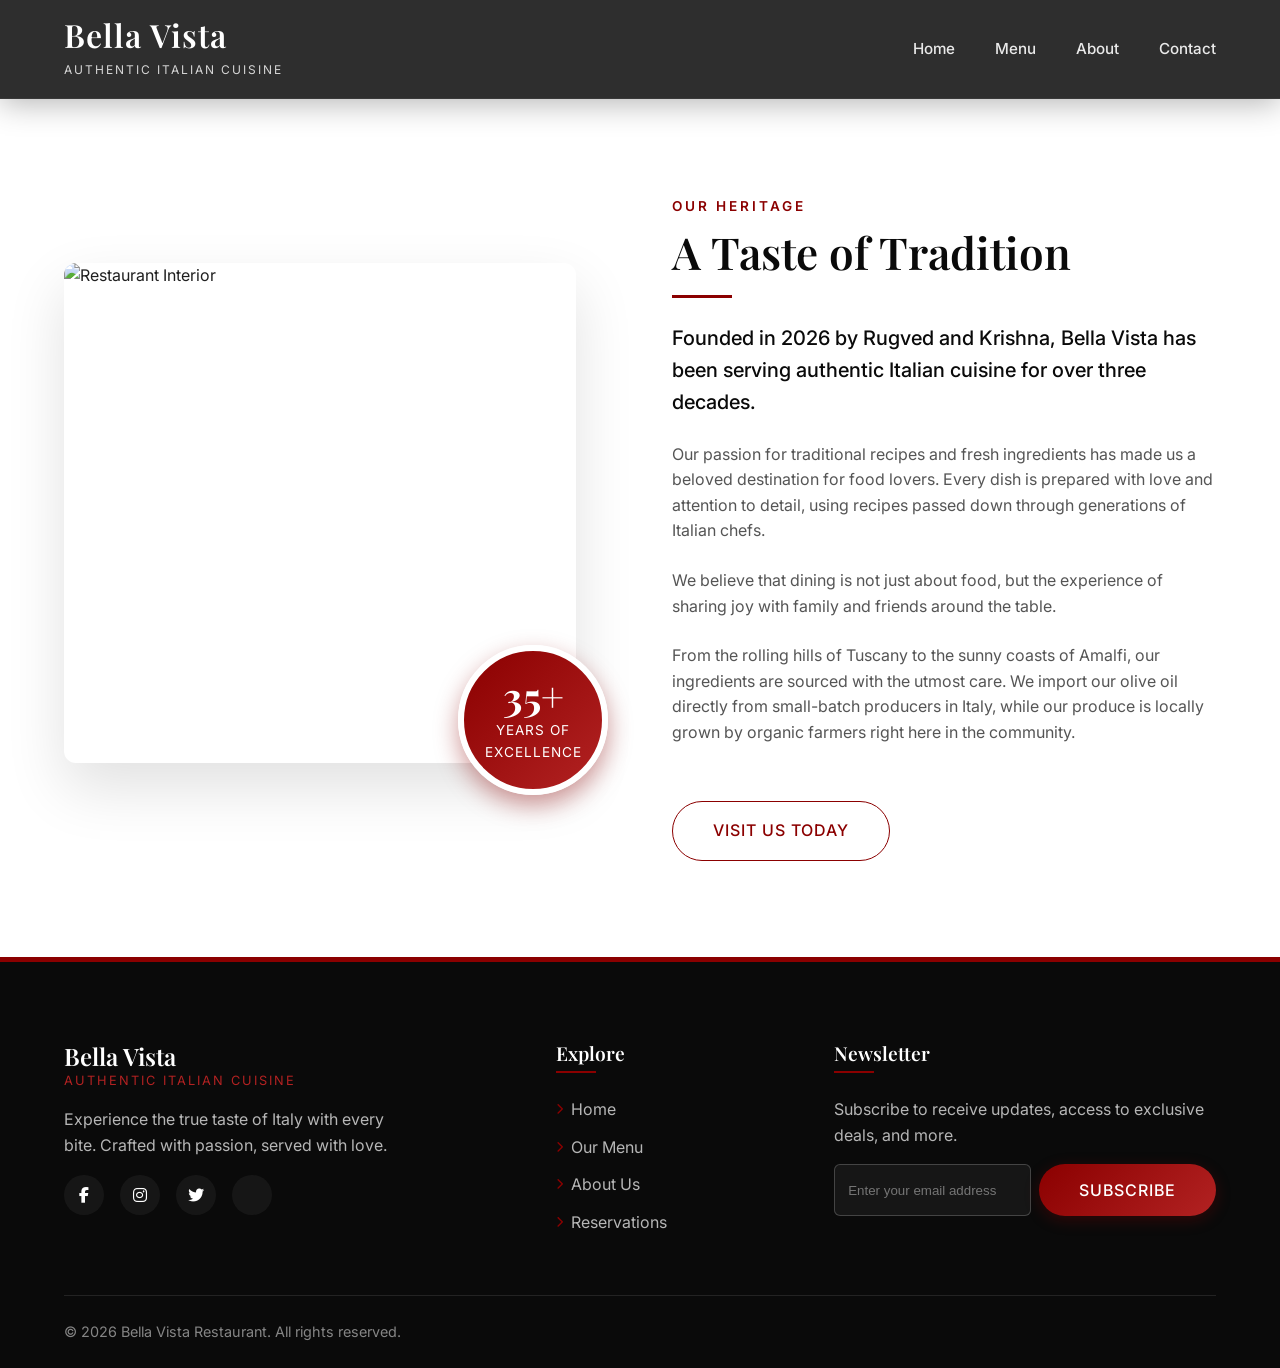
==== about.html @ b9aa0bcc "Changes made" ====
<!DOCTYPE html>
<html lang="en">

<head>
    <meta charset="UTF-8">
    <meta name="viewport" content="width=device-width, initial-scale=1.0">
    <meta name="description"
        content="About Bella Vista - Discover the history and passion behind our Authentic Italian Restaurant.">
    <title>About Us | Bella Vista</title>

    <!-- Google Fonts -->
    <link rel="preconnect" href="https://fonts.googleapis.com">
    <link rel="preconnect" href="https://fonts.gstatic.com" crossorigin>
    <link
        href="https://fonts.googleapis.com/css2?family=Inter:wght@300;400;500;600&family=Playfair+Display:ital,wght@0,400;0,600;0,700;1,400&display=swap"
        rel="stylesheet">

    <!-- Font Awesome -->
    <link rel="stylesheet" href="https://cdnjs.cloudflare.com/ajax/libs/font-awesome/6.4.0/css/all.min.css">

    <link rel="stylesheet" href="style.css">
    <!-- Add padding specifically for non-hero pages to offset the fixed header -->
    <style>
        main {
            padding-top: 100px;
            background-color: var(--white);
        }
    </style>
</head>

<body>
    <header class="header scrolled">
        <div class="container">
            <nav class="navbar">
                <div class="logo">
                    <h1>Bella Vista</h1>
                    <span class="tagline">Authentic Italian Cuisine</span>
                </div>

                <ul class="nav-links">
                    <li><a href="index.html">Home</a></li>
                    <li><a href="menu.html">Menu</a></li>
                    <li><a href="about.html">About</a></li>
                    <li><a href="contact.html">Contact</a></li>
                </ul>

                <button class="mobile-menu-btn" aria-label="Toggle Navigation">
                    <i class="fas fa-bars"></i>
                </button>
            </nav>
        </div>
    </header>

    <main>
        <!-- About Section -->
        <section id="About" class="about reveal active">
            <div class="container">
                <div class="about-content">
                    <div class="about-image-wrapper">
                        <div class="about-image">
                            <img src="https://images.unsplash.com/photo-1517248135467-4c7edcad34c4?ixlib=rb-4.1.0&auto=format&fit=crop&q=80&w=1170"
                                alt="Restaurant Interior">
                        </div>
                        <div class="experience-badge">
                            <span class="years">35+</span>
                            <span class="text">Years of<br>Excellence</span>
                        </div>
                    </div>
                    <div class="about-text">
                        <span class="subtitle">Our Heritage</span>
                        <h2 class="section-title">A Taste of Tradition</h2>
                        <div class="divider-left"></div>
                        <p class="intro">Founded in 2026 by Rugved and Krishna, Bella Vista has been serving authentic
                            Italian cuisine for over three decades.</p>
                        <p>Our passion for traditional recipes and fresh ingredients has made us a beloved destination
                            for food lovers. Every dish is prepared with love and attention to detail, using recipes
                            passed down through generations of Italian chefs.</p>
                        <p>We believe that dining is not just about food, but the experience of sharing joy with family
                            and friends around the table.</p>

                        <!-- Extended About Text for standalone page -->
                        <p style="margin-top: 1.5rem; color: var(--text-muted);">From the rolling hills of Tuscany to
                            the sunny coasts of Amalfi, our ingredients are sourced with the utmost care. We import our
                            olive oil directly from small-batch producers in Italy, while our produce is locally grown
                            by organic farmers right here in the community.</p>

                        <a href="contact.html" class="btn btn-outline" style="margin-top: 2rem;">Visit Us Today</a>
                    </div>
                </div>
            </div>
        </section>
    </main>

    <footer class="footer">
        <div class="container">
            <div class="footer-content">
                <div class="footer-section brand-section">
                    <h2>Bella Vista</h2>
                    <span class="tagline">Authentic Italian Cuisine</span>
                    <p class="brand-desc">Experience the true taste of Italy with every bite. Crafted with passion,
                        served with love.</p>
                    <div class="social-links">
                        <a href="#" class="social-link" aria-label="Facebook"><i class="fab fa-facebook-f"></i></a>
                        <a href="#" class="social-link" aria-label="Instagram"><i class="fab fa-instagram"></i></a>
                        <a href="#" class="social-link" aria-label="Twitter"><i class="fab fa-twitter"></i></a>
                        <a href="#" class="social-link" aria-label="TripAdvisor"><i class="fab fa-tripadvisor"></i></a>
                    </div>
                </div>

                <div class="footer-section">
                    <h4>Explore</h4>
                    <ul class="footer-links">
                        <li><a href="index.html"><i class="fas fa-chevron-right"></i> Home</a></li>
                        <li><a href="menu.html"><i class="fas fa-chevron-right"></i> Our Menu</a></li>
                        <li><a href="about.html"><i class="fas fa-chevron-right"></i> About Us</a></li>
                        <li><a href="contact.html"><i class="fas fa-chevron-right"></i> Reservations</a></li>
                    </ul>
                </div>

                <div class="footer-section">
                    <h4>Newsletter</h4>
                    <p>Subscribe to receive updates, access to exclusive deals, and more.</p>
                    <form class="newsletter-form">
                        <input type="email" placeholder="Enter your email address" required aria-label="Email Address">
                        <button type="submit" class="btn btn-primary">Subscribe</button>
                    </form>
                </div>
            </div>

            <div class="footer-bottom">
                <p>&copy; <span id="year">2024</span> Bella Vista Restaurant. All rights reserved.</p>
            </div>
        </div>
    </footer>

    <script>
        document.getElementById('year').textContent = new Date().getFullYear();

        const mobileBtn = document.querySelector('.mobile-menu-btn');
        const navLinks = document.querySelector('.nav-links');

        if (mobileBtn) {
            mobileBtn.addEventListener('click', () => {
                navLinks.classList.toggle('active');
            });
        }
    </script>
</body>

</html>
---- style.css ----
/* --- CSS VARIABLES --- */
:root {
    /* Color Palette */
    --primary: #8b0000;
    /* Richer, deeper red */
    --primary-light: #b22222;
    --primary-dark: #660000;
    --secondary: #0a0a0a;
    /* Deeper Almost black */
    --dark-bg: #111111;
    --light-bg: #fdfbf7;
    /* Warmer Cream */
    --white: #ffffff;
    --accent: #d4af37;
    /* Gold accent for luxury feel */

    /* Text Colors */
    --text-dark: #1f1f1f;
    --text-muted: #555555;
    --text-light: #f5f5f5;

    /* Typography */
    --font-heading: 'Playfair Display', serif;
    --font-body: 'Inter', sans-serif;

    /* Layout */
    --max-width: 1200px;
    --border-radius: 12px;
    --border-radius-sm: 6px;

    /* Effects */
    --shadow-sm: 0 4px 12px rgba(0, 0, 0, 0.03);
    --shadow-md: 0 10px 40px rgba(0, 0, 0, 0.08);
    --shadow-lg: 0 25px 60px rgba(0, 0, 0, 0.12);
    --transition-fast: 0.2s cubic-bezier(0.16, 1, 0.3, 1);
    --transition-normal: 0.4s cubic-bezier(0.16, 1, 0.3, 1);
    --transition-slow: 0.7s cubic-bezier(0.16, 1, 0.3, 1);
}

/* --- RESET & GLOBAL --- */
* {
    margin: 0;
    padding: 0;
    box-sizing: border-box;
}

html {
    scroll-behavior: smooth;
}

body {
    font-family: var(--font-body);
    line-height: 1.6;
    color: var(--text-dark);
    background-color: var(--light-bg);
    overflow-x: hidden;
}

h1,
h2,
h3,
h4,
h5,
h6 {
    font-family: var(--font-heading);
    color: var(--secondary);
    font-weight: 600;
    line-height: 1.2;
}

a {
    text-decoration: none;
    color: inherit;
    transition: var(--transition-normal);
}

ul {
    list-style: none;
}

img {
    max-width: 100%;
    height: auto;
    display: block;
}

.container {
    max-width: var(--max-width);
    margin: 0 auto;
    padding: 0 24px;
}

/* --- TYPOGRAPHY UTILS --- */
.subtitle {
    display: block;
    font-family: var(--font-body);
    color: var(--primary);
    text-transform: uppercase;
    letter-spacing: 3px;
    font-size: 0.85rem;
    font-weight: 600;
    margin-bottom: 0.5rem;
}

.section-header {
    text-align: center;
    margin-bottom: 4rem;
}

.section-title {
    font-size: 2.75rem;
    margin-bottom: 1rem;
}

.divider {
    width: 60px;
    height: 3px;
    background-color: var(--primary);
    margin: 0 auto 1.5rem;
}

.divider-left {
    width: 60px;
    height: 3px;
    background-color: var(--primary);
    margin: 0 0 1.5rem 0;
}

.section-description {
    max-width: 600px;
    margin: 0 auto;
    color: var(--text-muted);
    font-size: 1.1rem;
}

/* --- BUTTONS --- */
.btn {
    display: inline-flex;
    align-items: center;
    justify-content: center;
    padding: 1rem 2.5rem;
    border-radius: 50px;
    font-weight: 500;
    font-family: var(--font-body);
    letter-spacing: 1px;
    transition: var(--transition-normal);
    cursor: pointer;
    border: none;
    font-size: 1rem;
    gap: 0.5rem;
    text-transform: uppercase;
}

.btn-primary {
    background: linear-gradient(135deg, var(--primary), var(--primary-light));
    color: var(--white);
    box-shadow: 0 4px 15px rgba(139, 0, 0, 0.3);
}

.btn-primary:hover {
    transform: translateY(-3px) scale(1.02);
    box-shadow: 0 10px 25px rgba(139, 0, 0, 0.4);
    color: var(--white);
}

.btn-secondary {
    background-color: transparent;
    color: var(--white);
    border: 1px solid rgba(255, 255, 255, 0.6);
    backdrop-filter: blur(5px);
}

.btn-secondary:hover {
    background-color: var(--white);
    color: var(--secondary);
    transform: translateY(-3px) scale(1.02);
    border-color: var(--white);
    box-shadow: 0 10px 25px rgba(255, 255, 255, 0.2);
}

.btn-outline {
    background-color: transparent;
    color: var(--primary);
    border: 1px solid var(--primary);
}

.btn-outline:hover {
    background: linear-gradient(135deg, var(--primary), var(--primary-light));
    color: var(--white);
    transform: translateY(-3px) scale(1.02);
    box-shadow: 0 10px 25px rgba(139, 0, 0, 0.2);
    border-color: transparent;
}

.btn-block {
    width: 100%;
}

/* --- ANIMATIONS & HOVERS --- */
.card-hover {
    transition: var(--transition-normal);
}

.card-hover:hover {
    transform: translateY(-5px);
    box-shadow: var(--shadow-md);
}

/* Scroll Reveal (Without JS) */
.reveal {
    animation: fadeUp 1s ease-out forwards;
    opacity: 0;
}

@keyframes fadeUp {
    from {
        opacity: 0;
        transform: translateY(30px);
    }

    to {
        opacity: 1;
        transform: translateY(0);
    }
}

.reveal-delay-1 {
    animation-delay: 0.2s;
}

.reveal-delay-2 {
    animation-delay: 0.4s;
}

.reveal-delay-3 {
    animation-delay: 0.6s;
}

/* --- HEADER / NAVBAR --- */
.header {
    position: fixed;
    top: 0;
    left: 0;
    width: 100%;
    z-index: 1000;
    padding: 1.5rem 0;
    transition: var(--transition-normal);
    background: linear-gradient(to bottom, rgba(0, 0, 0, 0.8) 0%, rgba(0, 0, 0, 0) 100%);
}

.header.scrolled {
    background: rgba(10, 10, 10, 0.85);
    backdrop-filter: blur(16px);
    -webkit-backdrop-filter: blur(16px);
    border-bottom: 1px solid rgba(255, 255, 255, 0.05);
    padding: 1rem 0;
    box-shadow: 0 4px 30px rgba(0, 0, 0, 0.3);
}

.navbar {
    display: flex;
    justify-content: space-between;
    align-items: center;
}

.logo {
    color: var(--white);
}

.logo h1 {
    font-size: 2rem;
    color: var(--white);
    letter-spacing: 1px;
    margin-bottom: 0.1rem;
}

.logo .tagline {
    font-family: var(--font-body);
    font-size: 0.75rem;
    text-transform: uppercase;
    letter-spacing: 2px;
    opacity: 0.8;
}

.nav-links {
    display: flex;
    gap: 2.5rem;
}

.nav-links a {
    color: rgba(255, 255, 255, 0.9);
    font-weight: 500;
    font-size: 0.95rem;
    position: relative;
    padding-bottom: 4px;
}

.nav-links a::after {
    content: '';
    position: absolute;
    bottom: 0;
    left: 0;
    width: 0;
    height: 2px;
    background-color: var(--primary);
    transition: var(--transition-normal);
}

.nav-links a:hover {
    color: var(--white);
}

.nav-links a:hover::after {
    width: 100%;
}

.mobile-menu-btn {
    display: none;
    background: none;
    border: none;
    color: var(--white);
    font-size: 1.5rem;
    cursor: pointer;
}

/* --- HERO SECTION --- */
.hero {
    position: relative;
    min-height: 100vh;
    display: flex;
    align-items: center;
    justify-content: center;
    background-image: url('https://images.unsplash.com/photo-1614873636018-548106274e2a?ixlib=rb-4.1.0&auto=format&fit=crop&q=80&w=2070');
    background-size: cover;
    background-position: center;
    background-attachment: fixed;
    text-align: center;
    padding-top: 80px;
}

.hero-overlay {
    position: absolute;
    top: 0;
    left: 0;
    width: 100%;
    height: 100%;
    background: linear-gradient(to bottom, rgba(0, 0, 0, 0.7) 0%, rgba(0, 0, 0, 0.4) 100%);
}

.hero-content {
    position: relative;
    z-index: 1;
    max-width: 800px;
    padding: 0 20px;
    color: var(--white);
    animation: fadeInDown 1s ease-out forwards;
}

.hero-content {
    max-width: 800px;
    z-index: 2;
    padding: 2rem;
    position: relative;
}

.hero-content .welcome-text {
    display: block;
    font-family: var(--font-heading);
    font-style: italic;
    font-weight: 400;
    font-size: 1.8rem;
    color: var(--accent);
    margin-bottom: 1rem;
    letter-spacing: 2px;
}

.hero-content h2 {
    font-size: clamp(4rem, 8vw, 6rem);
    color: var(--white);
    margin-bottom: 1.5rem;
    letter-spacing: -1px;
    line-height: 1.05;
    text-shadow: 0 10px 30px rgba(0, 0, 0, 0.5);
}

.hero-content p {
    font-size: 1.25rem;
    color: rgba(255, 255, 255, 0.9);
    margin-bottom: 3rem;
    font-weight: 300;
    line-height: 1.7;
    max-width: 600px;
    margin-left: auto;
    margin-right: auto;
}

.hero-button {
    display: flex;
    justify-content: center;
    gap: 1.5rem;
}

/* --- MENU SECTION --- */
.menu {
    padding: 6rem 0;
    background-color: var(--light-bg);
}

.menu-filters {
    display: flex;
    justify-content: center;
    gap: 1rem;
    flex-wrap: wrap;
    margin-bottom: 3.5rem;
}

.filter-btn {
    background: transparent;
    border: 1px solid var(--text-muted);
    padding: 0.6rem 2rem;
    border-radius: 50px;
    font-size: 0.95rem;
    letter-spacing: 1px;
    color: var(--text-muted);
    cursor: pointer;
    transition: all var(--transition-normal);
    font-weight: 500;
    text-transform: uppercase;
}

.filter-btn:hover,
.filter-btn.active {
    background: var(--primary);
    color: var(--white);
    border-color: var(--primary);
    box-shadow: 0 5px 15px rgba(139, 0, 0, 0.2);
    transform: translateY(-2px);
}

.menu-grid {
    display: grid;
    grid-template-columns: repeat(auto-fill, minmax(320px, 1fr));
    gap: 2.5rem;
}

.menu-card {
    background: var(--white);
    border-radius: var(--border-radius);
    overflow: hidden;
    transition: transform var(--transition-normal), box-shadow var(--transition-normal);
    border: 1px solid rgba(0, 0, 0, 0.03);
}

.menu-card:hover {
    transform: translateY(-8px);
    box-shadow: var(--shadow-md);
}

.menu-card-img {
    position: relative;
    height: 240px;
    overflow: hidden;
}

.menu-card-img img {
    width: 100%;
    height: 100%;
    object-fit: cover;
    transition: transform 0.8s cubic-bezier(0.16, 1, 0.3, 1);
}

.menu-card:hover .menu-card-img img {
    transform: scale(1.08);
}

.price-badge {
    position: absolute;
    top: 1rem;
    right: 1rem;
    background: linear-gradient(135deg, var(--accent), #e6c86e);
    color: var(--secondary);
    padding: 0.5rem 1.2rem;
    border-radius: 50px;
    font-weight: 700;
    font-size: 1.1rem;
    box-shadow: 0 5px 15px rgba(0, 0, 0, 0.2);
    letter-spacing: 1px;
    overflow: hidden;
}

.menu-card-content {
    padding: 1.8rem;
}

.menu-card-content h4 {
    font-size: 1.35rem;
    margin-bottom: 0.6rem;
    color: var(--secondary);
    font-family: var(--font-heading);
}

.menu-card-content p {
    color: var(--text-muted);
    font-size: 0.95rem;
    line-height: 1.6;
}

/* --- ABOUT SECTION --- */
.about {
    padding: 6rem 0;
    background-color: var(--white);
}

.about-content {
    display: grid;
    grid-template-columns: 1fr 1fr;
    gap: 4rem;
    align-items: center;
}

.about-image-wrapper {
    position: relative;
    padding-right: 2rem;
    padding-bottom: 2rem;
}

.about-image {
    border-radius: var(--border-radius);
    overflow: hidden;
    position: relative;
    box-shadow: var(--shadow-lg);
}

.about-image img {
    width: 100%;
    height: 500px;
    object-fit: cover;
    transition: transform 0.8s ease;
}

.about-image:hover img {
    transform: scale(1.05);
}

.experience-badge {
    position: absolute;
    bottom: 0;
    right: 0;
    background: linear-gradient(135deg, var(--primary), var(--primary-light));
    color: var(--white);
    padding: 2rem;
    border-radius: 50%;
    width: 150px;
    height: 150px;
    display: flex;
    flex-direction: column;
    justify-content: center;
    align-items: center;
    text-align: center;
    box-shadow: 0 10px 25px rgba(139, 0, 0, 0.4);
    border: 6px solid var(--white);
    overflow: hidden;
}

/* Subtle Shimmer Effect for Badges */
.experience-badge::after,
.price-badge::after {
    content: '';
    position: absolute;
    top: 0;
    left: -100%;
    width: 50%;
    height: 100%;
    background: linear-gradient(to right, rgba(255, 255, 255, 0) 0%, rgba(255, 255, 255, 0.3) 50%, rgba(255, 255, 255, 0) 100%);
    transform: skewX(-20deg);
    animation: shimmer 4s infinite 2s;
}

@keyframes shimmer {
    0% {
        left: -100%;
    }

    20% {
        left: 200%;
    }

    100% {
        left: 200%;
    }
}

.experience-badge .years {
    font-family: var(--font-heading);
    font-size: 2.5rem;
    font-weight: 700;
    line-height: 1;
}

.experience-badge .text {
    font-size: 0.85rem;
    text-transform: uppercase;
    letter-spacing: 1px;
    margin-top: 0.25rem;
}

.about-text .intro {
    font-size: 1.25rem;
    color: var(--secondary);
    font-weight: 500;
    margin-bottom: 1.5rem;
}

.about-text p {
    color: var(--text-muted);
    margin-bottom: 1.5rem;
}

/* --- CONTACT / RESERVATION SECTION --- */
.contact {
    padding: 6rem 0;
    background-color: var(--light-bg);
}

.contact-content {
    background: var(--white);
    border-radius: var(--border-radius);
    overflow: hidden;
    display: grid;
    grid-template-columns: 1fr 1.5fr;
    box-shadow: var(--shadow-lg);
    border: 1px solid rgba(0, 0, 0, 0.02);
}

.contact-info {
    background: linear-gradient(145deg, var(--secondary), #1a1a1a);
    color: var(--white);
    padding: 3.5rem;
    position: relative;
    overflow: hidden;
}

.contact-info::before {
    content: '';
    position: absolute;
    top: -50%;
    left: -50%;
    width: 200%;
    height: 200%;
    background: radial-gradient(circle, rgba(255, 255, 255, 0.03) 0%, transparent 60%);
    pointer-events: none;
}

.contact-info h3 {
    color: var(--white);
    font-size: 2rem;
    margin-bottom: 1rem;
    position: relative;
}

.contact-desc {
    color: rgba(255, 255, 255, 0.75);
    margin-bottom: 3rem;
    font-size: 1.05rem;
    line-height: 1.6;
    position: relative;
}

.info-items {
    display: flex;
    flex-direction: column;
    gap: 1.5rem;
}

.info-item {
    display: flex;
    gap: 1rem;
}

.icon-box {
    width: 40px;
    height: 40px;
    background-color: rgba(255, 255, 255, 0.1);
    color: var(--primary-light);
    border-radius: 50%;
    display: flex;
    align-items: center;
    justify-content: center;
    font-size: 1.1rem;
    flex-shrink: 0;
}

.info-text strong {
    display: block;
    margin-bottom: 0.25rem;
    font-size: 1.1rem;
    font-family: var(--font-heading);
    font-weight: 400;
    letter-spacing: 0.5px;
}

.info-text p {
    color: rgba(255, 255, 255, 0.7);
    font-size: 0.95rem;
}

.contact-form {
    padding: 3rem;
}

.contact-form h3 {
    font-size: 1.75rem;
    margin-bottom: 2rem;
}

.form-row {
    display: grid;
    grid-template-columns: 1fr 1fr;
    gap: 1.5rem;
    margin-bottom: 1.5rem;
}

.form-group {
    margin-bottom: 1.5rem;
}

.form-group.full-width {
    grid-column: 1 / -1;
}

.form-group label {
    display: block;
    font-size: 0.9rem;
    font-weight: 500;
    color: var(--text-dark);
    margin-bottom: 0.5rem;
}

.input-with-icon {
    position: relative;
}

.input-with-icon i {
    position: absolute;
    left: 1rem;
    top: 50%;
    transform: translateY(-50%);
    color: var(--text-muted);
}

.input-with-icon input,
.input-with-icon select {
    padding-left: 2.75rem !important;
}

.form-group input,
.form-group select,
.form-group textarea {
    width: 100%;
    padding: 0.95rem 1.2rem;
    border: 1px solid rgba(0, 0, 0, 0.1);
    border-radius: var(--border-radius-sm);
    font-family: var(--font-body);
    font-size: 1rem;
    color: var(--text-dark);
    background-color: #f9f9faf0;
    transition: var(--transition-fast);
}

.form-group input:focus,
.form-group select:focus,
.form-group textarea:focus {
    outline: none;
    border-color: var(--primary);
    background-color: var(--white);
    box-shadow: 0 0 0 4px rgba(139, 0, 0, 0.08);
}

.form-group textarea {
    resize: vertical;
    min-height: 120px;
}

/* --- FOOTER --- */
.footer {
    background: var(--secondary);
    color: var(--white);
    padding: 5rem 0 0;
    position: relative;
    border-top: 5px solid var(--primary);
}

.footer-content {
    display: grid;
    grid-template-columns: 2fr 1fr 1.5fr;
    gap: 4rem;
    margin-bottom: 3rem;
}

.brand-section h2 {
    color: var(--white);
    margin-bottom: 0;
}

.brand-section .tagline {
    display: block;
    color: var(--primary-light);
    font-size: 0.8rem;
    text-transform: uppercase;
    letter-spacing: 2px;
    margin-bottom: 1rem;
}

.brand-desc {
    color: rgba(255, 255, 255, 0.7);
    margin-bottom: 1.5rem;
    max-width: 350px;
}

.social-links {
    display: flex;
    gap: 1rem;
}

.social-link {
    width: 40px;
    height: 40px;
    background-color: rgba(255, 255, 255, 0.05);
    display: flex;
    align-items: center;
    justify-content: center;
    border-radius: 50%;
    color: var(--white);
    transition: var(--transition-normal);
}

.social-link:hover {
    background-color: var(--primary);
    transform: translateY(-3px);
}

.footer-section h4 {
    color: var(--white);
    font-size: 1.2rem;
    margin-bottom: 1.5rem;
    position: relative;
    padding-bottom: 0.5rem;
}

.footer-section h4::after {
    content: '';
    position: absolute;
    bottom: 0;
    left: 0;
    width: 40px;
    height: 2px;
    background-color: var(--primary);
}

.footer-links li {
    margin-bottom: 0.75rem;
}

.footer-links a {
    color: rgba(255, 255, 255, 0.7);
    display: flex;
    align-items: center;
    gap: 0.5rem;
}

.footer-links a i {
    font-size: 0.7rem;
    color: var(--primary);
    transition: var(--transition-fast);
}

.footer-links a:hover {
    color: var(--primary-light);
}

.footer-links a:hover i {
    transform: translateX(5px);
}

.footer-section p {
    color: rgba(255, 255, 255, 0.7);
    margin-bottom: 1rem;
}

.newsletter-form {
    display: flex;
    gap: 0.5rem;
}

.newsletter-form input {
    flex: 1;
    padding: 0.8rem;
    border: 1px solid rgba(255, 255, 255, 0.2);
    background: rgba(255, 255, 255, 0.05);
    border-radius: var(--border-radius-sm);
    color: var(--white);
}

.newsletter-form input:focus {
    outline: none;
    border-color: var(--primary);
}

.footer-bottom {
    padding: 1.5rem 0;
    border-top: 1px solid rgba(255, 255, 255, 0.1);
    display: flex;
    justify-content: space-between;
    align-items: center;
    color: rgba(255, 255, 255, 0.5);
    font-size: 0.9rem;
}

.footer-bottom-links a {
    color: rgba(255, 255, 255, 0.5);
}

.footer-bottom-links a:hover {
    color: var(--white);
}

.separator {
    margin: 0 0.5rem;
}

/* --- KEYFRAMES --- */
@keyframes fadeInDown {
    from {
        opacity: 0;
        transform: translateY(-20px);
    }

    to {
        opacity: 1;
        transform: translateY(0);
    }
}

/* --- RESPONSIVE DESIGN --- */
@media (max-width: 992px) {

    .about-content,
    .contact-content {
        grid-template-columns: 1fr;
    }

    .contact-content {
        max-width: 600px;
        margin: 0 auto;
    }

    .about-image-wrapper {
        padding-right: 0;
        padding-bottom: 0;
        margin-bottom: 2rem;
    }

    .experience-badge {
        bottom: -20px;
        right: 20px;
        width: 120px;
        height: 120px;
        padding: 1rem;
    }

    .experience-badge .years {
        font-size: 2rem;
    }

    .footer-content {
        grid-template-columns: 1fr 1fr;
    }
}

@media (max-width: 768px) {
    .hero-content h2 {
        font-size: 3rem;
    }

    .hero-button {
        flex-direction: column;
    }

    .nav-links {
        position: fixed;
        top: 0;
        right: -100%;
        width: 70%;
        height: 100vh;
        background-color: var(--secondary);
        flex-direction: column;
        justify-content: center;
        align-items: center;
        transition: 0.4s ease;
        z-index: 999;
    }

    .nav-links.active {
        right: 0;
        box-shadow: -10px 0 30px rgba(0, 0, 0, 0.5);
    }

    .nav-links li {
        margin: 0.75rem 0;
    }

    .nav-links a {
        font-size: 1.15rem;
        color: var(--white) !important;
    }

    .mobile-menu-btn {
        display: block;
        z-index: 1000;
        position: relative;
    }

    .form-row {
        grid-template-columns: 1fr;
        gap: 0;
    }

    .footer-content {
        grid-template-columns: 1fr;
        gap: 2.5rem;
    }

    .footer-bottom {
        flex-direction: column;
        gap: 1rem;
        text-align: center;
    }
}

@media (max-width: 480px) {
    .hero-content h2 {
        font-size: 2.5rem;
    }

    .section-title {
        font-size: 2rem;
    }

    .contact-info,
    .contact-form {
        padding: 2rem 1.5rem;
    }

    .newsletter-form {
        flex-direction: column;
    }
}

/* ============================================================
   TESTIMONIALS SECTION
   ============================================================ */
.testimonials {
    padding: 6rem 0;
    background: var(--white);
}

.testimonials-grid {
    display: grid;
    grid-template-columns: repeat(auto-fit, minmax(300px, 1fr));
    gap: 2rem;
}

.testimonial-card {
    background: var(--light-bg);
    border-radius: var(--border-radius);
    padding: 2.5rem;
    display: flex;
    flex-direction: column;
    gap: 1.25rem;
    border: 1px solid rgba(0, 0, 0, 0.04);
    transition: transform var(--transition-normal), box-shadow var(--transition-normal);
}

.testimonial-card:hover {
    transform: translateY(-6px);
    box-shadow: var(--shadow-md);
}

.testimonial-card.featured-review {
    background: linear-gradient(145deg, var(--secondary), #1a1a1a);
    color: var(--white);
    position: relative;
    overflow: hidden;
}

.testimonial-card.featured-review::before {
    content: '\201C';
    position: absolute;
    top: -20px;
    left: 20px;
    font-size: 12rem;
    font-family: var(--font-heading);
    color: rgba(255, 255, 255, 0.04);
    line-height: 1;
    pointer-events: none;
}

.testimonial-card.featured-review .testimonial-text {
    color: rgba(255, 255, 255, 0.9);
}

.testimonial-card.featured-review .author-info strong {
    color: var(--white);
}

.testimonial-card.featured-review .author-info span {
    color: var(--accent);
}

.testimonial-stars {
    display: flex;
    gap: 0.25rem;
    color: var(--accent);
    font-size: 1rem;
}

.testimonial-text {
    font-size: 1.05rem;
    line-height: 1.75;
    color: var(--text-muted);
    font-style: italic;
    flex: 1;
}

.testimonial-author {
    display: flex;
    align-items: center;
    gap: 1rem;
    margin-top: auto;
}

.author-avatar {
    width: 50px;
    height: 50px;
    border-radius: 50%;
    background: linear-gradient(135deg, var(--primary), var(--primary-light));
    color: var(--white);
    display: flex;
    align-items: center;
    justify-content: center;
    font-size: 1.2rem;
    font-family: var(--font-heading);
    font-weight: 700;
    flex-shrink: 0;
}

.author-info strong {
    display: block;
    font-size: 1rem;
    color: var(--secondary);
    font-family: var(--font-heading);
}

.author-info span {
    font-size: 0.85rem;
    color: var(--text-muted);
}

/* ============================================================
   GOOGLE MAPS SECTION
   ============================================================ */
.map-section {
    background: var(--white);
}

.map-header {
    padding: 4rem 0 2rem;
    text-align: center;
    background: var(--light-bg);
}

.map-wrapper {
    position: relative;
    width: 100%;
    line-height: 0;
    border-top: 4px solid var(--primary);
}

.map-wrapper iframe {
    display: block;
    filter: saturate(0.9) contrast(1.05);
    transition: filter 0.3s;
}

.map-wrapper iframe:hover {
    filter: saturate(1) contrast(1);
}

/* ============================================================
   MOBILE NAV OVERLAY
   ============================================================ */
.nav-overlay {
    display: none;
    position: fixed;
    inset: 0;
    background: rgba(0, 0, 0, 0.6);
    z-index: 998;
    backdrop-filter: blur(4px);
    opacity: 0;
    transition: opacity 0.3s ease;
}

.nav-overlay.active {
    display: block;
    opacity: 1;
}

/* ============================================================
   FORM SUCCESS STATE
   ============================================================ */
.form-success {
    display: flex;
    align-items: center;
    gap: 1rem;
    background: linear-gradient(135deg, #d4edda, #c3e6cb);
    border: 1px solid #b8dacc;
    border-radius: var(--border-radius-sm);
    padding: 1.25rem 1.5rem;
    margin-top: 1rem;
    animation: fadeUp 0.5s ease-out forwards;
}

.form-success i {
    font-size: 1.75rem;
    color: #2d6a4f;
    flex-shrink: 0;
}

.form-success strong {
    display: block;
    color: #1b4332;
    font-size: 1.1rem;
    margin-bottom: 0.15rem;
}

.form-success span {
    color: #2d6a4f;
    font-size: 0.95rem;
}

/* --- FORM ERROR STATE --- */
.form-error {
    background: #fdecea;
    border: 1px solid #f5c6cb;
    color: #721c24;
    border-radius: var(--border-radius-sm);
    padding: 1rem 1.25rem;
    margin-top: 1rem;
    font-size: 0.95rem;
    animation: fadeUp 0.4s ease-out forwards;
}
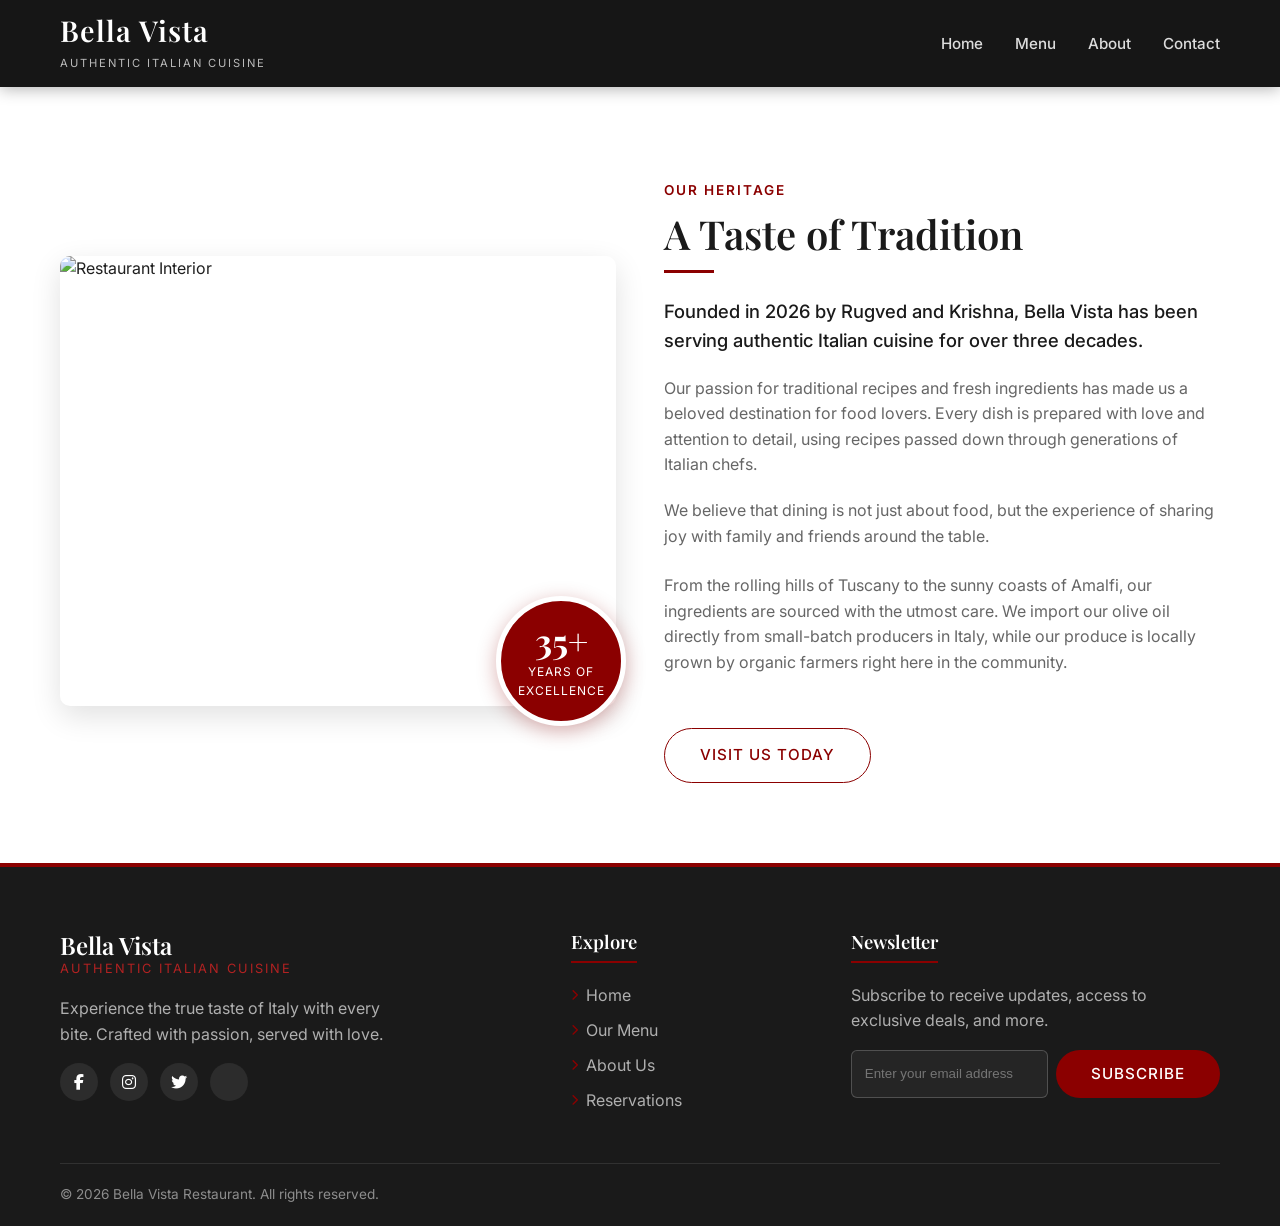
==== commit dad22ebc: "Update API URL for Vercel backend" ====
--- a/about.html
+++ b/about.html
@@ -18,7 +18,8 @@
     <!-- Font Awesome -->
     <link rel="stylesheet" href="https://cdnjs.cloudflare.com/ajax/libs/font-awesome/6.4.0/css/all.min.css">
 
-    <link rel="stylesheet" href="style.css">
+    <link rel="stylesheet" href="global.css">
+    <link rel="stylesheet" href="about.css">
     <!-- Add padding specifically for non-hero pages to offset the fixed header -->
     <style>
         main {
--- a/global.css
+++ b/global.css
@@ -0,0 +1,571 @@
+/* === CSS Variables === */
+:root {
+    --primary: #8b0000;
+    --primary-light: #b22222;
+    --primary-dark: #660000;
+    --secondary: #1a1a1a;
+    --dark-bg: #111111;
+    --light-bg: #fdfbf7;
+    --white: #ffffff;
+    --accent: #d4af37;
+
+    --text-dark: #1f1f1f;
+    --text-muted: #666666;
+    --text-light: #f5f5f5;
+
+    --font-heading: 'Playfair Display', serif;
+    --font-body: 'Inter', sans-serif;
+
+    --max-width: 1200px;
+    --radius: 10px;
+    --radius-sm: 6px;
+    --shadow: 0 4px 20px rgba(0, 0, 0, 0.08);
+    --shadow-lg: 0 10px 30px rgba(0, 0, 0, 0.12);
+}
+
+/* === Reset === */
+* {
+    margin: 0;
+    padding: 0;
+    box-sizing: border-box;
+}
+
+html {
+    scroll-behavior: smooth;
+}
+
+body {
+    font-family: var(--font-body);
+    line-height: 1.6;
+    color: var(--text-dark);
+    background-color: var(--light-bg);
+    overflow-x: hidden;
+}
+
+h1,
+h2,
+h3,
+h4,
+h5,
+h6 {
+    font-family: var(--font-heading);
+    color: var(--secondary);
+    font-weight: 600;
+    line-height: 1.2;
+}
+
+a {
+    text-decoration: none;
+    color: inherit;
+    transition: 0.3s ease;
+}
+
+ul {
+    list-style: none;
+}
+
+img {
+    max-width: 100%;
+    height: auto;
+    display: block;
+}
+
+.container {
+    max-width: var(--max-width);
+    margin: 0 auto;
+    padding: 0 20px;
+}
+
+/* === Typography Helpers === */
+.subtitle {
+    display: block;
+    font-family: var(--font-body);
+    color: var(--primary);
+    text-transform: uppercase;
+    letter-spacing: 2px;
+    font-size: 0.85rem;
+    font-weight: 600;
+    margin-bottom: 0.5rem;
+}
+
+.section-header {
+    text-align: center;
+    margin-bottom: 3.5rem;
+}
+
+.section-title {
+    font-size: 2.5rem;
+    margin-bottom: 0.75rem;
+}
+
+.divider {
+    width: 50px;
+    height: 3px;
+    background-color: var(--primary);
+    margin: 0 auto 1.5rem;
+}
+
+.divider-left {
+    width: 50px;
+    height: 3px;
+    background-color: var(--primary);
+    margin: 0 0 1.5rem 0;
+}
+
+.section-description {
+    max-width: 600px;
+    margin: 0 auto;
+    color: var(--text-muted);
+    font-size: 1.05rem;
+}
+
+/* === Buttons === */
+.btn {
+    display: inline-block;
+    padding: 0.9rem 2.2rem;
+    border-radius: 50px;
+    font-weight: 500;
+    font-family: var(--font-body);
+    letter-spacing: 1px;
+    transition: 0.3s ease;
+    cursor: pointer;
+    border: none;
+    font-size: 0.95rem;
+    text-transform: uppercase;
+}
+
+.btn-primary {
+    background-color: var(--primary);
+    color: var(--white);
+}
+
+.btn-primary:hover {
+    background-color: var(--primary-light);
+    transform: translateY(-2px);
+    box-shadow: 0 6px 20px rgba(139, 0, 0, 0.3);
+    color: var(--white);
+}
+
+.btn-secondary {
+    background-color: transparent;
+    color: var(--white);
+    border: 1px solid rgba(255, 255, 255, 0.6);
+}
+
+.btn-secondary:hover {
+    background-color: var(--white);
+    color: var(--secondary);
+    transform: translateY(-2px);
+}
+
+.btn-outline {
+    background-color: transparent;
+    color: var(--primary);
+    border: 1px solid var(--primary);
+}
+
+.btn-outline:hover {
+    background-color: var(--primary);
+    color: var(--white);
+    transform: translateY(-2px);
+}
+
+.btn-block {
+    width: 100%;
+}
+
+/* === Card Hover === */
+.card-hover {
+    transition: 0.3s ease;
+}
+
+.card-hover:hover {
+    transform: translateY(-5px);
+    box-shadow: var(--shadow);
+}
+
+/* === Fade In Animation === */
+.reveal {
+    animation: fadeUp 0.8s ease-out forwards;
+    opacity: 0;
+}
+
+@keyframes fadeUp {
+    from {
+        opacity: 0;
+        transform: translateY(20px);
+    }
+
+    to {
+        opacity: 1;
+        transform: translateY(0);
+    }
+}
+
+/* === Header / Navbar === */
+.header {
+    position: fixed;
+    top: 0;
+    left: 0;
+    width: 100%;
+    z-index: 1000;
+    padding: 1.2rem 0;
+    transition: 0.3s ease;
+    background-color: rgba(0, 0, 0, 0.7);
+}
+
+.header.scrolled {
+    background-color: rgba(10, 10, 10, 0.95);
+    padding: 0.8rem 0;
+    box-shadow: 0 2px 15px rgba(0, 0, 0, 0.3);
+}
+
+.navbar {
+    display: flex;
+    justify-content: space-between;
+    align-items: center;
+}
+
+.logo {
+    color: var(--white);
+}
+
+.logo h1 {
+    font-size: 1.8rem;
+    color: var(--white);
+    letter-spacing: 1px;
+    margin-bottom: 0.1rem;
+}
+
+.logo .tagline {
+    font-family: var(--font-body);
+    font-size: 0.7rem;
+    text-transform: uppercase;
+    letter-spacing: 2px;
+    opacity: 0.7;
+}
+
+.nav-links {
+    display: flex;
+    gap: 2rem;
+}
+
+.nav-links a {
+    color: rgba(255, 255, 255, 0.85);
+    font-weight: 500;
+    font-size: 0.95rem;
+    position: relative;
+    padding-bottom: 4px;
+}
+
+.nav-links a::after {
+    content: '';
+    position: absolute;
+    bottom: 0;
+    left: 0;
+    width: 0;
+    height: 2px;
+    background-color: var(--primary);
+    transition: 0.3s ease;
+}
+
+.nav-links a:hover {
+    color: var(--white);
+}
+
+.nav-links a:hover::after {
+    width: 100%;
+}
+
+.mobile-menu-btn {
+    display: none;
+    background: none;
+    border: none;
+    color: var(--white);
+    font-size: 1.5rem;
+    cursor: pointer;
+}
+
+/* === Footer === */
+.footer {
+    background: var(--secondary);
+    color: var(--white);
+    padding: 4rem 0 0;
+    border-top: 4px solid var(--primary);
+}
+
+.footer-content {
+    display: grid;
+    grid-template-columns: 2fr 1fr 1.5fr;
+    gap: 3rem;
+    margin-bottom: 2.5rem;
+}
+
+.brand-section h2 {
+    color: var(--white);
+    margin-bottom: 0;
+}
+
+.brand-section .tagline {
+    display: block;
+    color: var(--primary-light);
+    font-size: 0.8rem;
+    text-transform: uppercase;
+    letter-spacing: 2px;
+    margin-bottom: 1rem;
+}
+
+.brand-desc {
+    color: rgba(255, 255, 255, 0.65);
+    margin-bottom: 1.5rem;
+    max-width: 350px;
+}
+
+.social-links {
+    display: flex;
+    gap: 0.75rem;
+}
+
+.social-link {
+    width: 38px;
+    height: 38px;
+    background-color: rgba(255, 255, 255, 0.08);
+    display: flex;
+    align-items: center;
+    justify-content: center;
+    border-radius: 50%;
+    color: var(--white);
+    transition: 0.3s ease;
+}
+
+.social-link:hover {
+    background-color: var(--primary);
+    transform: translateY(-2px);
+}
+
+.footer-section h4 {
+    color: var(--white);
+    font-size: 1.15rem;
+    margin-bottom: 1.25rem;
+    padding-bottom: 0.5rem;
+    border-bottom: 2px solid var(--primary);
+    display: inline-block;
+}
+
+.footer-links li {
+    margin-bottom: 0.6rem;
+}
+
+.footer-links a {
+    color: rgba(255, 255, 255, 0.65);
+    display: flex;
+    align-items: center;
+    gap: 0.5rem;
+}
+
+.footer-links a i {
+    font-size: 0.7rem;
+    color: var(--primary);
+    transition: 0.2s ease;
+}
+
+.footer-links a:hover {
+    color: var(--primary-light);
+}
+
+.footer-links a:hover i {
+    transform: translateX(4px);
+}
+
+.footer-section p {
+    color: rgba(255, 255, 255, 0.65);
+    margin-bottom: 1rem;
+}
+
+.newsletter-form {
+    display: flex;
+    gap: 0.5rem;
+}
+
+.newsletter-form input {
+    flex: 1;
+    padding: 0.8rem;
+    border: 1px solid rgba(255, 255, 255, 0.2);
+    background: rgba(255, 255, 255, 0.05);
+    border-radius: var(--radius-sm);
+    color: var(--white);
+}
+
+.newsletter-form input:focus {
+    outline: none;
+    border-color: var(--primary);
+}
+
+.footer-bottom {
+    padding: 1.25rem 0;
+    border-top: 1px solid rgba(255, 255, 255, 0.1);
+    display: flex;
+    justify-content: space-between;
+    align-items: center;
+    color: rgba(255, 255, 255, 0.5);
+    font-size: 0.85rem;
+}
+
+.footer-bottom-links a {
+    color: rgba(255, 255, 255, 0.5);
+}
+
+.footer-bottom-links a:hover {
+    color: var(--white);
+}
+
+.separator {
+    margin: 0 0.5rem;
+}
+
+/* === Keyframes === */
+@keyframes fadeInDown {
+    from {
+        opacity: 0;
+        transform: translateY(-20px);
+    }
+
+    to {
+        opacity: 1;
+        transform: translateY(0);
+    }
+}
+
+/* === Responsive === */
+@media (max-width: 992px) {
+
+    .about-content,
+    .contact-content {
+        grid-template-columns: 1fr;
+    }
+
+    .contact-content {
+        max-width: 600px;
+        margin: 0 auto;
+    }
+
+    .about-image-wrapper {
+        padding-right: 0;
+        padding-bottom: 0;
+        margin-bottom: 2rem;
+    }
+
+    .experience-badge {
+        bottom: -15px;
+        right: 15px;
+        width: 110px;
+        height: 110px;
+        padding: 1rem;
+    }
+
+    .experience-badge .years {
+        font-size: 1.8rem;
+    }
+
+    .footer-content {
+        grid-template-columns: 1fr 1fr;
+    }
+}
+
+@media (max-width: 768px) {
+    .hero-content h2 {
+        font-size: 2.8rem;
+    }
+
+    .hero-button {
+        flex-direction: column;
+    }
+
+    .nav-links {
+        position: fixed;
+        top: 0;
+        right: -100%;
+        width: 70%;
+        height: 100vh;
+        background-color: var(--secondary);
+        flex-direction: column;
+        justify-content: center;
+        align-items: center;
+        transition: 0.4s ease;
+        z-index: 999;
+    }
+
+    .nav-links.active {
+        right: 0;
+        box-shadow: -5px 0 20px rgba(0, 0, 0, 0.4);
+    }
+
+    .nav-links li {
+        margin: 0.75rem 0;
+    }
+
+    .nav-links a {
+        font-size: 1.1rem;
+        color: var(--white) !important;
+    }
+
+    .mobile-menu-btn {
+        display: block;
+        z-index: 1000;
+        position: relative;
+    }
+
+    .form-row {
+        grid-template-columns: 1fr;
+        gap: 0;
+    }
+
+    .footer-content {
+        grid-template-columns: 1fr;
+        gap: 2rem;
+    }
+
+    .footer-bottom {
+        flex-direction: column;
+        gap: 0.75rem;
+        text-align: center;
+    }
+}
+
+@media (max-width: 480px) {
+    .hero-content h2 {
+        font-size: 2.2rem;
+    }
+
+    .section-title {
+        font-size: 1.8rem;
+    }
+
+    .contact-info,
+    .contact-form {
+        padding: 1.5rem;
+    }
+
+    .newsletter-form {
+        flex-direction: column;
+    }
+}
+
+/* === Mobile Nav Overlay === */
+.nav-overlay {
+    display: none;
+    position: fixed;
+    top: 0;
+    left: 0;
+    right: 0;
+    bottom: 0;
+    background: rgba(0, 0, 0, 0.5);
+    z-index: 998;
+    opacity: 0;
+    transition: opacity 0.3s ease;
+}
+
+.nav-overlay.active {
+    display: block;
+    opacity: 1;
+}
--- a/about.css
+++ b/about.css
@@ -0,0 +1,78 @@
+/* === About Section === */
+.about {
+    padding: 5rem 0;
+    background-color: var(--white);
+}
+
+.about-content {
+    display: grid;
+    grid-template-columns: 1fr 1fr;
+    gap: 3rem;
+    align-items: center;
+}
+
+.about-image-wrapper {
+    position: relative;
+}
+
+.about-image {
+    border-radius: var(--radius);
+    overflow: hidden;
+    box-shadow: var(--shadow-lg);
+}
+
+.about-image img {
+    width: 100%;
+    height: 450px;
+    object-fit: cover;
+    transition: transform 0.4s ease;
+}
+
+.about-image:hover img {
+    transform: scale(1.03);
+}
+
+.experience-badge {
+    position: absolute;
+    bottom: -20px;
+    right: -10px;
+    background-color: var(--primary);
+    color: var(--white);
+    padding: 1.5rem;
+    border-radius: 50%;
+    width: 130px;
+    height: 130px;
+    display: flex;
+    flex-direction: column;
+    justify-content: center;
+    align-items: center;
+    text-align: center;
+    box-shadow: 0 5px 20px rgba(139, 0, 0, 0.3);
+    border: 5px solid var(--white);
+}
+
+.experience-badge .years {
+    font-family: var(--font-heading);
+    font-size: 2.2rem;
+    font-weight: 700;
+    line-height: 1;
+}
+
+.experience-badge .text {
+    font-size: 0.75rem;
+    text-transform: uppercase;
+    letter-spacing: 1px;
+    margin-top: 0.25rem;
+}
+
+.about-text .intro {
+    font-size: 1.15rem;
+    color: var(--secondary);
+    font-weight: 500;
+    margin-bottom: 1.25rem;
+}
+
+.about-text p {
+    color: var(--text-muted);
+    margin-bottom: 1.25rem;
+}
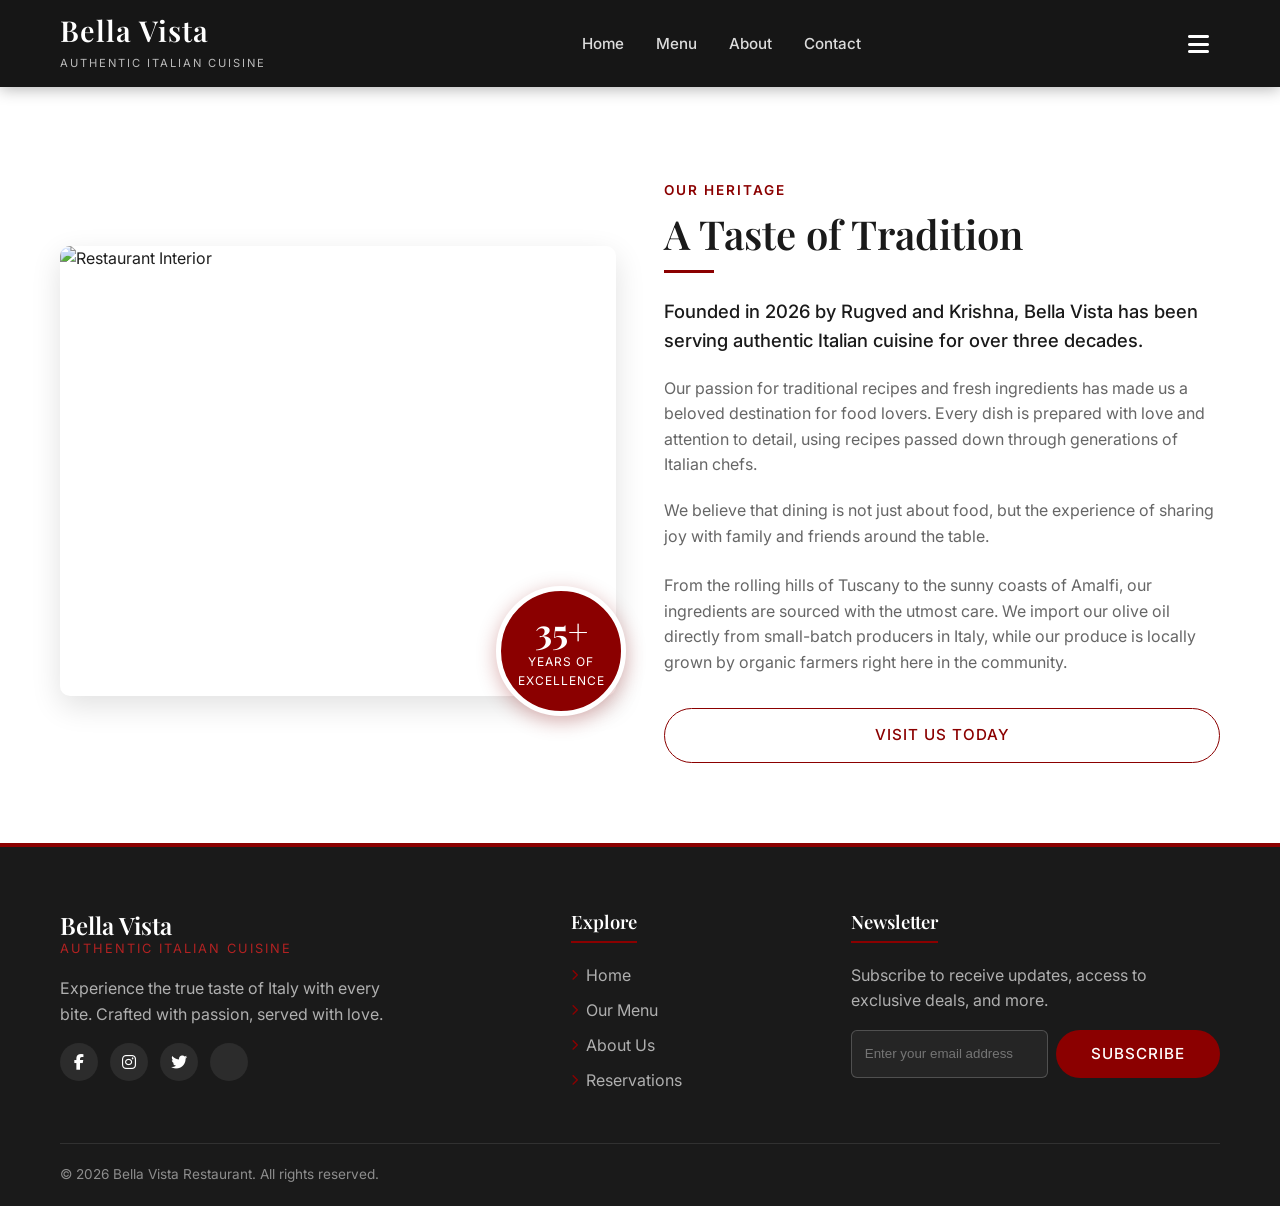
==== commit be430d35: "Mobile optimization: Add responsive CSS, touch-friendly buttons, better media queries, optimize hero" ====
--- a/about.html
+++ b/about.html
@@ -3,9 +3,12 @@
 
 <head>
     <meta charset="UTF-8">
-    <meta name="viewport" content="width=device-width, initial-scale=1.0">
+    <meta name="viewport" content="width=device-width, initial-scale=1.0, viewport-fit=cover">
     <meta name="description"
         content="About Bella Vista - Discover the history and passion behind our Authentic Italian Restaurant.">
+    <meta name="apple-mobile-web-app-capable" content="yes">
+    <meta name="apple-mobile-web-app-status-bar-style" content="black-translucent">
+    <meta name="theme-color" content="#8b0000">
     <title>About Us | Bella Vista</title>
 
     <!-- Google Fonts -->
--- a/global.css
+++ b/global.css
@@ -132,6 +132,18 @@
     border: none;
     font-size: 0.95rem;
     text-transform: uppercase;
+    min-height: 44px;
+    display: flex;
+    align-items: center;
+    justify-content: center;
+}
+
+@media (max-width: 768px) {
+    .btn {
+        padding: 1rem 2rem;
+        font-size: 1rem;
+        min-height: 48px;
+    }
 }
 
 .btn-primary {
@@ -284,6 +296,15 @@
     color: var(--white);
     font-size: 1.5rem;
     cursor: pointer;
+    padding: 0.5rem;
+    min-width: 44px;
+    min-height: 44px;
+    display: flex;
+    align-items: center;
+    justify-content: center;
+    flex-shrink: 0;
+    tap-highlight-color: transparent;
+    -webkit-tap-highlight-color: transparent;
 }
 
 /* === Footer === */
@@ -475,24 +496,37 @@
 @media (max-width: 768px) {
     .hero-content h2 {
         font-size: 2.8rem;
+        line-height: 1.2;
+    }
+
+    .hero-content p {
+        font-size: 1rem;
     }
 
     .hero-button {
         flex-direction: column;
+        gap: 0.75rem;
+    }
+
+    .hero-button .btn {
+        width: 100%;
     }
 
     .nav-links {
         position: fixed;
         top: 0;
         right: -100%;
-        width: 70%;
+        width: 100%;
+        max-width: 85vw;
         height: 100vh;
         background-color: var(--secondary);
         flex-direction: column;
-        justify-content: center;
+        justify-content: flex-start;
+        padding-top: 5rem;
         align-items: center;
         transition: 0.4s ease;
         z-index: 999;
+        overflow-y: auto;
     }
 
     .nav-links.active {
@@ -501,16 +535,20 @@
     }
 
     .nav-links li {
-        margin: 0.75rem 0;
+        margin: 1rem 0;
     }
 
     .nav-links a {
-        font-size: 1.1rem;
+        font-size: 1.2rem;
         color: var(--white) !important;
+        padding: 1rem;
+        min-height: 48px;
+        display: flex;
+        align-items: center;
     }
 
     .mobile-menu-btn {
-        display: block;
+        display: flex;
         z-index: 1000;
         position: relative;
     }
@@ -530,24 +568,88 @@
         gap: 0.75rem;
         text-align: center;
     }
-}
-
-@media (max-width: 480px) {
+
+    .section-title {
+        font-size: 2rem;
+    }
+
+    .container {
+        padding: 0 16px;
+    }
+
+    .logo h1 {
+        font-size: 1.4rem;
+    }
+
+    .nav-links {
+        width: 100%;
+    }
+}
+
+@media (max-width: 640px) {
+    :root {
+        --max-width: 100%;
+    }
+
     .hero-content h2 {
-        font-size: 2.2rem;
+        font-size: 2rem;
+    }
+
+    .hero-content .welcome-text {
+        font-size: 1.3rem;
     }
 
     .section-title {
-        font-size: 1.8rem;
+        font-size: 1.6rem;
+    }
+
+    .subtitle {
+        font-size: 0.75rem;
     }
 
     .contact-info,
     .contact-form {
-        padding: 1.5rem;
+        padding: 1.5rem 1rem;
+    }
+
+    .contact-info h3,
+    .contact-form h3 {
+        font-size: 1.4rem;
     }
 
     .newsletter-form {
         flex-direction: column;
+    }
+
+    .newsletter-form button {
+        width: 100%;
+    }
+
+    .footer-section h4 {
+        font-size: 1rem;
+    }
+}
+
+@media (max-width: 480px) {
+    .hero-content {
+        padding: 1rem;
+    }
+
+    .section-title {
+        font-size: 1.4rem;
+    }
+
+    .hero-button {
+        gap: 0.5rem;
+    }
+
+    .btn {
+        padding: 0.9rem 1.5rem;
+        font-size: 0.9rem;
+    }
+
+    h1, h2, h3, h4 {
+        word-break: break-word;
     }
 }
 
--- a/about.css
+++ b/about.css
@@ -75,4 +75,113 @@
 .about-text p {
     color: var(--text-muted);
     margin-bottom: 1.25rem;
+}
+
+/* === Mobile Optimizations === */
+@media (max-width: 992px) {
+    .about-content {
+        grid-template-columns: 1fr;
+        gap: 2rem;
+    }
+
+    .about-image-wrapper {
+        order: -1;
+    }
+
+    .experience-badge {
+        bottom: 10px;
+        right: 10px;
+        width: 110px;
+        height: 110px;
+        padding: 1rem;
+    }
+
+    .experience-badge .years {
+        font-size: 1.8rem;
+    }
+
+    .experience-badge .text {
+        font-size: 0.7rem;
+    }
+}
+
+@media (max-width: 768px) {
+    .about {
+        padding: 3rem 0;
+    }
+
+    .about-image img {
+        height: 350px;
+    }
+
+    .about-text .intro {
+        font-size: 1.05rem;
+    }
+
+    .about-text p {
+        font-size: 0.95rem;
+        line-height: 1.7;
+    }
+}
+
+@media (max-width: 640px) {
+    .about-image img {
+        height: 280px;
+    }
+
+    .experience-badge {
+        width: 90px;
+        height: 90px;
+        bottom: 5px;
+        right: 5px;
+        padding: 0.75rem;
+    }
+
+    .experience-badge .years {
+        font-size: 1.5rem;
+    }
+
+    .experience-badge .text {
+        font-size: 0.65rem;
+        margin-top: 0.15rem;
+    }
+}
+
+@media (max-width: 480px) {
+    .about {
+        padding: 2rem 0;
+    }
+
+    .about-content {
+        gap: 1.5rem;
+    }
+
+    .about-image-wrapper {
+        position: relative;
+        margin-bottom: 1rem;
+    }
+
+    .about-image img {
+        height: 250px;
+    }
+
+    .about-text .intro {
+        font-size: 1rem;
+    }
+
+    .about-text p {
+        font-size: 0.9rem;
+        margin-bottom: 1rem;
+    }
+
+    .experience-badge {
+        width: 80px;
+        height: 80px;
+        bottom: 0;
+        right: 0;
+    }
+
+    .experience-badge .years {
+        font-size: 1.3rem;
+    }
 }
